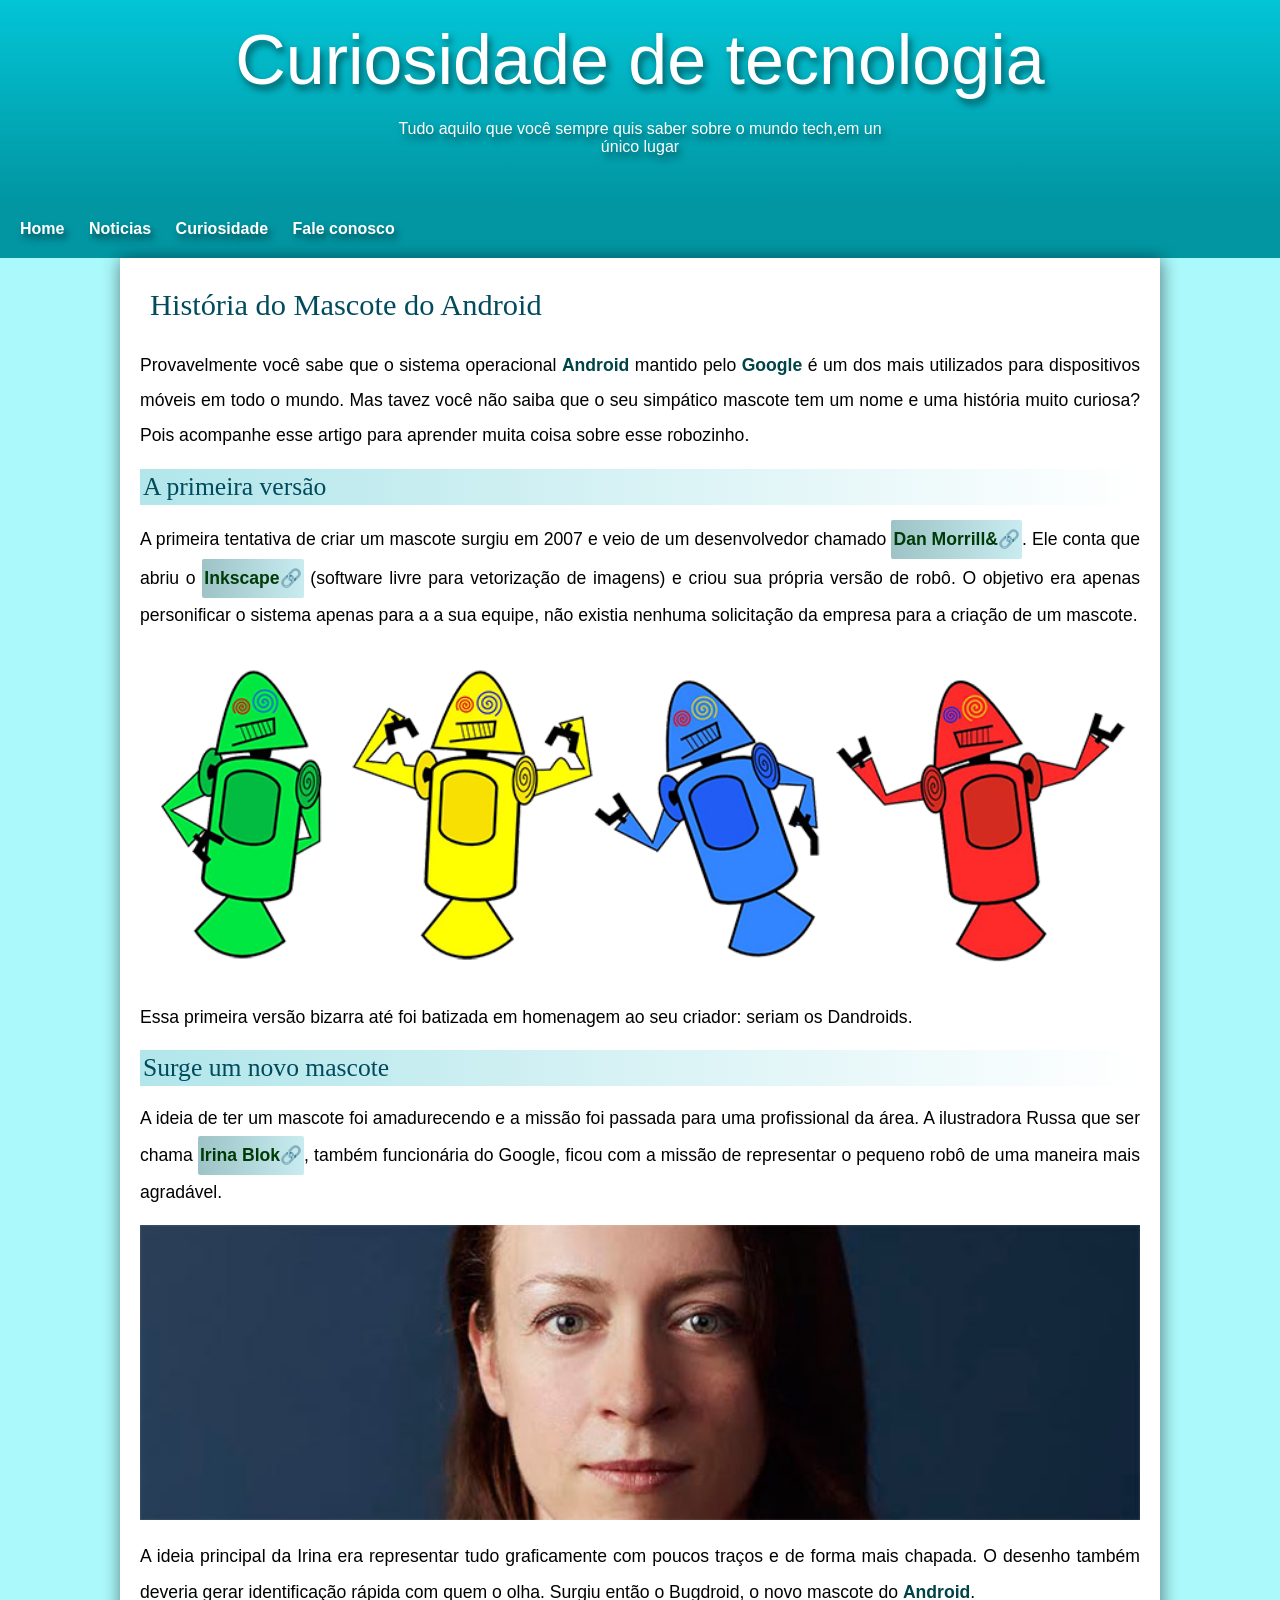
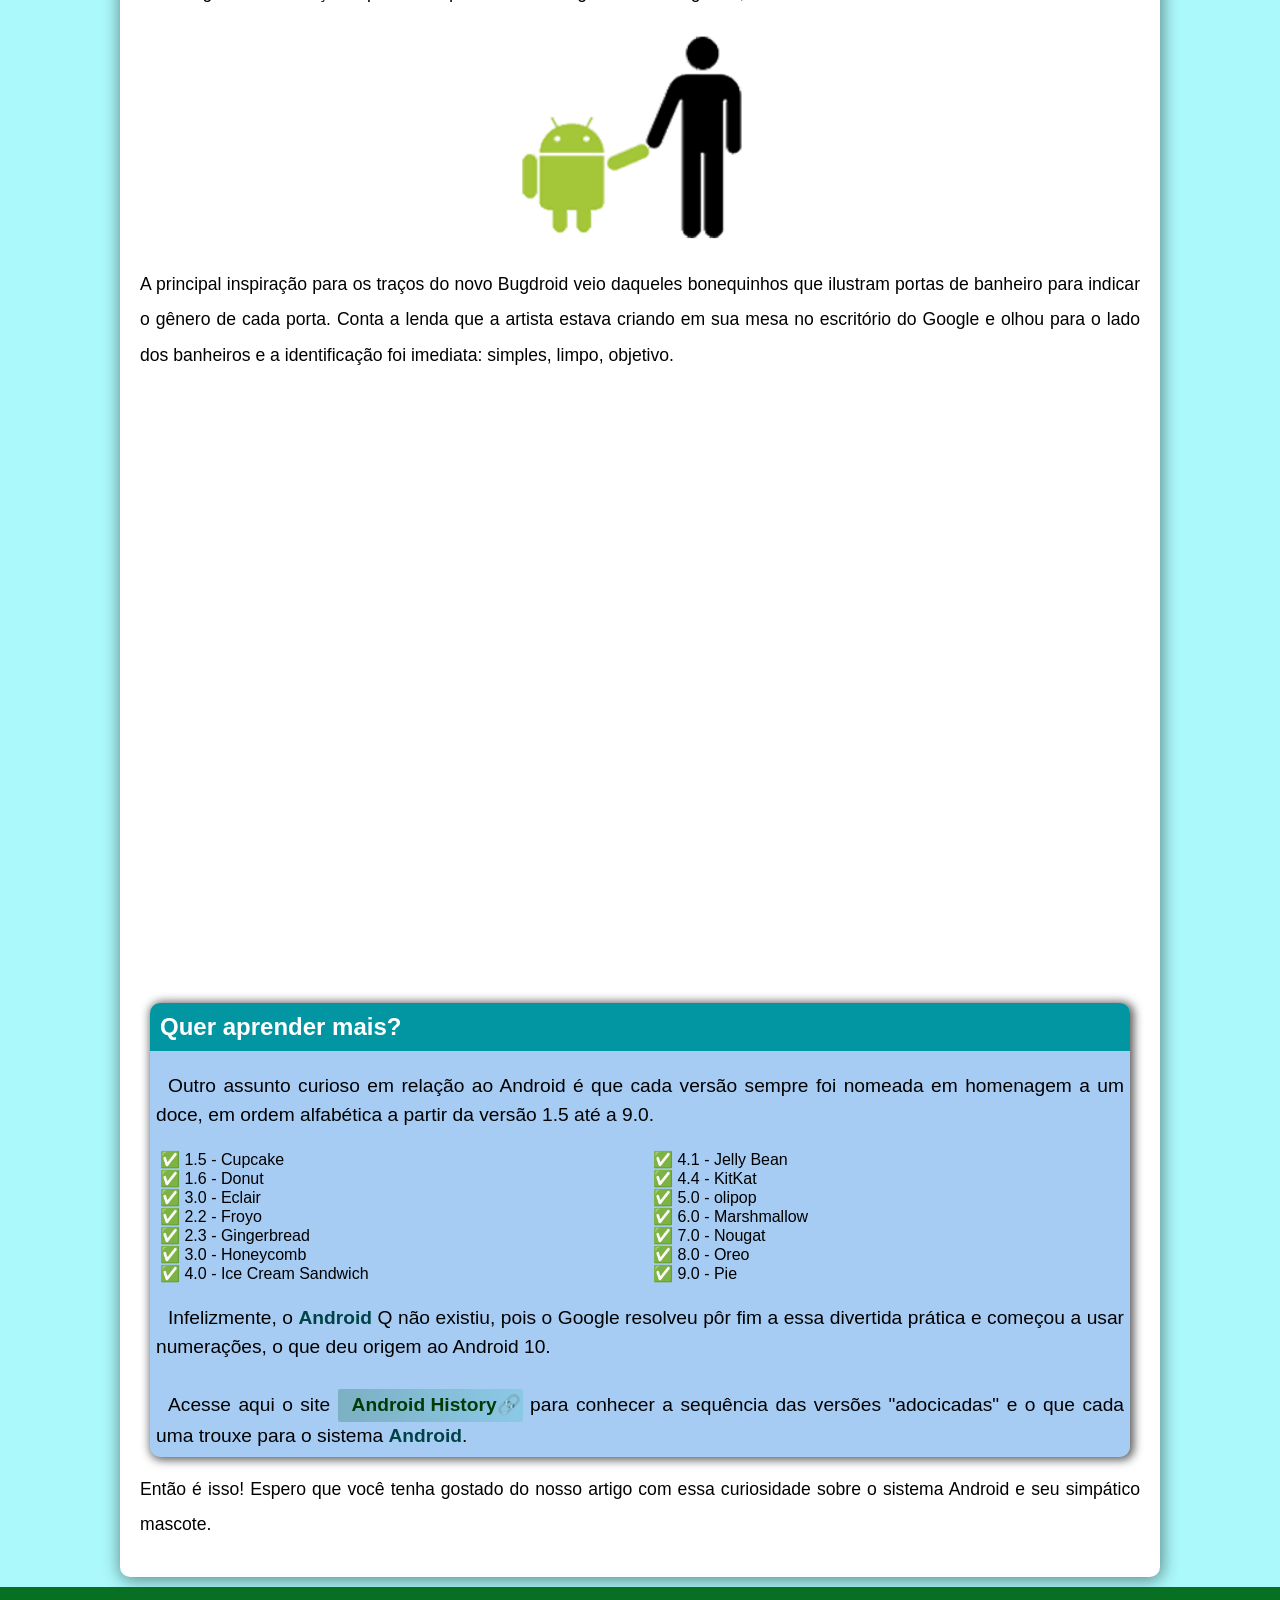
==== index.html @ 92cd5753 "update" ====
<!DOCTYPE html>
<html lang="pt-br">
<head>
    <meta charset="UTF-8">
    <meta name="viewport" content="width=device-width, initial-scale=1.0">
    <link rel="shortcut icon" href="imagens/favicon.ico" type="image/x-icon">
    <link rel="stylesheet" href="estilo/style.css">
    <title>Como surgiu o mascote do Android?</title>

</head>
<body>
    <header>
        <h1>Curiosidade de tecnologia</h1>
        <p>Tudo aquilo que você sempre quis saber sobre o mundo tech,em un único lugar</p>
    </header>
    <nav>
        <a href="#">Home</a>
        <a href="#">Noticias</a>
        <a href="#">Curiosidade</a>
        <a href="#">Fale conosco</a>
    </nav>
    <main>
        <article>
            <h1>História do Mascote do Android</h1>

            <p>Provavelmente você sabe que o sistema operacional <strong>Android</strong>   mantido pelo <strong>Google</strong> é um dos mais utilizados para dispositivos móveis em todo o mundo. Mas tavez você não saiba que o seu simpático mascote tem um nome e uma história muito curiosa? Pois acompanhe esse artigo para aprender muita coisa sobre esse robozinho.</p>

             <h2>A primeira versão</h2>

              <p>A primeira tentativa de criar um mascote surgiu em 2007 e veio de um desenvolvedor chamado <a class="externo" href="https://androidcommunity.com/dan-morrill-shows-us-the-android-mascot-that-almost-was-20130103/" target="_blank" >Dan Morrill&</a>. Ele conta que abriu o <a class="externo" href="https://inkscape.org/pt-br/" target="_blank" >Inkscape</a> (software livre para vetorização de imagens) e criou sua própria versão de robô. O objetivo era apenas personificar o sistema apenas para a a sua equipe, não existia nenhuma solicitação da empresa para a criação de um mascote.</p>

               <picture>
                <source media="(max-width:600px)" srcset="imagens/dan-droids-pq.png">
              <img src="imagens/dan-droids.png" alt="">
              </picture>

               <p>Essa primeira versão bizarra até foi batizada em homenagem ao seu criador: seriam os Dandroids.</p> 

               <h2>Surge um novo mascote</h2>

              <p>A ideia de ter um mascote foi amadurecendo e a missão foi passada para   uma profissional da área. A ilustradora Russa que ser chama <a class="externo" href="https://www.irinablok.com" target="_blank" >Irina Blok</a>, também funcionária do Google, ficou com a missão de representar o pequeno robô de uma maneira mais agradável.</p>

              <picture>
                <source media="(max-width:600px )" srcset="imagens/irina-blok-pq.jpg">
              <img src="imagens/irina-blok.jpg" alt="">
           </picture>
        
           <p>A ideia principal da Irina era representar tudo graficamente com poucos traços e de forma mais chapada. O desenho também deveria gerar identificação rápida com quem o olha. Surgiu então o Bugdroid, o novo mascote do <strong>Android</strong>.</p>

           <picture>
          
               <img class="pq" src="imagens/bugdroid.png" alt="imagem">
           </picture>

           <p>A principal inspiração para os traços do novo Bugdroid veio daqueles bonequinhos que ilustram portas de banheiro para indicar o gênero de cada porta. Conta a lenda que a artista estava criando em sua mesa no escritório do Google e olhou para o lado dos banheiros e a identificação foi imediata: simples, limpo, objetivo.</p>

          <div class="video"><iframe width="560" height="315" src="https://www.youtube.com/embed/l2UDgpLz20M" title="YouTube video player" frameborder="0" allow="accelerometer; autoplay; clipboard-write; encrypted-media; gyroscope; picture-in-picture; web-share" allowfullscreen></iframe></div>
        
            <aside>
                <h3>Quer aprender mais? </h3>
             
                     <p>Outro assunto curioso em relação ao Android é que cada versão sempre foi nomeada em homenagem a um doce, em ordem alfabética a partir da versão 1.5 até a 9.0.</p>
                    
                     <ul >

                         <li>1.5 - <abbr  title="Bolinho">Cupcake</abbr> </li>
                         <li>1.6 - <abbr title="rosquinha">Donut</abbr></li>
                         <li>3.0 - <abbr title="
                            Clarão">Eclair</abbr></li>
                         <li>2.2 - <abbr title="Froyo">Froyo</abbr></li>
                         <li>2.3 - <abbr title="
                            Pão de gengibre">Gingerbread</abbr></li>
                         <li>3.0 - <abbr title="Favo de mel
                            ">Honeycomb</abbr></li>
                         <li>4.0 - <abbr title="Sanduíche de sorvete">Ice Cream Sandwich</abbr></li>
                         <li>4.1 - <abbr title="
                            Jujuba">Jelly Bean</abbr></li>
                         <li>4.4 - <abbr title="
                            Atrito">KitKa</abbr>t</li>
                         <li>5.0 - <abbr title="olipop">olipop</abbr></li>
                         <li>6.0 - <abbr title="Marshmallow">Marshmallow</abbr></li>
                         <li>7.0 - <abbr title="torrone">Nougat</abbr></li>
                         <li>8.0 - <abbr title="Oreo" >Oreo</abbr></li>
                         <li>9.0 -<abbr title="torta"> Pie</abbr></li>
                     </ul>
                     <p>Infelizmente, o <strong>Android</strong> Q não existiu, pois o Google resolveu pôr fim a essa divertida prática e começou a usar numerações, o que deu origem ao Android 10.</p>
           
                 
                        <p> Acesse aqui o site <a class="externo" href="https://www.android.com/intl/pt-BR_br/what-is-android/" target="_blank" >Android History</a> para conhecer a sequência das versões "adocicadas" e o que cada uma trouxe para o sistema <strong>Android</strong>.</p>
             
         </aside>
        

       <p> Então é isso! Espero que você tenha gostado do nosso artigo com essa curiosidade sobre o sistema Android e seu simpático mascote.</p>
    </article>
</main>
    <footer>
        <p>Site criado por Luiz waldeck </p>
    </footer>
   
    
</body>
</html>
---- estilo/style.css ----
@charset "UTF-8";
    @import url('https://fonts.googleapis.com/css2?family=Bebas+Neue&display=swap');
    @import url('https://fonts.googleapis.com/css2?family=Tektur&display=swap');
    @import url('https://fonts.googleapis.com/css2?family=Inter&display=swap');
    @font-face{
    font-family: idroid;
    src: url(..fontes/idroid.otf) format(opentype) ;
    font-weight: normal; 
}

:root{
    --cor1:#A6CCF4;
    --cor2:#0296A3;
    --cor3:#2C4E73;
    --cor4:rgb(7, 112, 34); 
    --cor5:#02C5D6;
    --cor6:#150EE6;
    --cor7:#ABF9FB;
    --cor-08:#07afbe50;

    --font-padrao:Arial,Verdana,Helvetica,sans-serif;
    --font-destaque:'Bebas Neue',sans-serif;
    --font-android: idroid;
    --font-h1:'Tektur', Helvetica;
    --font-p:Inter,sans-serif;

}

*{
    margin: 0%;
    padding: 0%;
}


body{
    background-color: var(--cor7);
    font-family: var(--font-padrao)
    
}
header{
    background-image:linear-gradient(to bottom,var(--cor5),var(--cor2));
    min-height:160px;
    text-align: center;
    padding: 20px;
    text-shadow: 3px 5px 7px  rgba(0, 0, 0, 0.5);
}
header > p{
    color: white;
    font: var(--font-padrao);
    max-width: 500px;
    margin: auto;
    margin-top: 20px;
}
header > h1{
    font-family: var(--font-padrao);
    color: white;
    font-size: 70px;
    text-shadow: 3px 5px 7px  rgba(0, 0, 0, 0.5);
    font-weight: normal;
   
}
nav{
    background-color: var(--cor2);
    padding: 10px;
  
    
}
.w3rcontainer{
    border: 1px solid #cccfdb;
    border-radius: 2px
}
nav  a{
    
    text-decoration: none;
    padding: 10px;
    text-shadow: 3px 5px 7px  rgba(0, 0, 0, 0.5);
    color: white;
    font:var(--font-destaque);
    font-weight: bold;
    border-radius: 4px;
    position: relative;
    display: inline-block;
   

    
   
}
nav > a:hover{
    
    color: #0D4547;   
    
}
nav > a::after{
    content: '';
    position: absolute;
    width: 100%;
    transform: scaleX(0);
    height: 3px;
    bottom:5px;
    left: 0;
    background-color: #feffff9c;
    transform-origin: bottom right;
    transition: transform 0.25s ease-out;
  
}
nav > a:hover:after{
    transform: scaleX(1);
    transform-origin: bottom left;
}
nav >a:active{
    background-color:#30666b9c;
    color: #051c1d;
    
}
.externo::after{
    content: '\1F517';
}

main{
    background-color: white;
    min-width: 300px;
    max-width: 1000px;
    margin: auto;
    padding: 20px;
    box-shadow: 1px 2px 17px 1px rgba(0, 0, 0, 0.466);
    margin-bottom: 10px;
    border-radius: 0px 0px 10px 10px;
   
}
main  h1{
    color: #014B5C;
    font-family: var(--font-android);
    font-size: 1.9em;
    padding: 10px;
    min-width: 550px;
    font-weight: normal
    ;
    
   
   
}
main h2{
    font-family: var(--font-android);
    color: #014B5C;
    padding: 3px;
    background-image:linear-gradient(to right,var(--cor-08),transparent);
    font-weight: normal;
    font-size: 1.6em;
}
main p{
    font:var(--font-p);
    font-weight: 500;
    text-align: justify;
    margin: 15px 0px;
    line-height: 2em;
    font-size: 1.1em;
}
main strong{
    color: #004347;
    font-weight: bolder;
 
}
abbr{
    text-decoration: none;
}
main a{
    text-decoration: none;
    background-image:linear-gradient(to left,#4fc2cc50,#639fa59f);
    padding: 2px;
    border-radius: 2px;
    color:#003B07 ;
    transition: transform .2s;
    font-weight: bolder;
    display: inline-block;

}
main a:hover{
    text-decoration: underline;
    color: #013111;
   transform:scale(.9) ;

}

main img{
    width: 100%;
   
}
main img.pq{
    max-width: 350px;
    display: block;
    margin: auto;

}
div.video{
    
    padding: 20px;
    padding-bottom: 56.5%;
    position: relative;
    margin: 0px -20px 30px -20px;
    
}
div.video > iframe {
    position: absolute;
    top: 10%;
    left: 10%;
    width: 80%;
    height: 80%;

}

aside{
    background-color: var(--cor1);
    margin: 10px;
    border-radius: 10px;
    box-shadow: 2px 1px 10px 2px rgb(0 0 0 / 64%);

   
}
aside h3{
    background-color: var(--cor2);
    padding: 10px;
    border-radius: 10px 10px 0px 0px ;
    color: white;
    font:var(--font-p);
    font-weight: bolder;
    font-size: 1.5em;  
}
aside p{
    padding: 6px;
    text-indent: 12px;
    text-align: justify;
    font: var(--font-p);
    font-size: 1.2em;
    line-height: 1.5em;
}
aside > ul{
    list-style-position: inside;
    columns: 2;
    margin-left: 10px;
    list-style-type: '\2705\00A0';
}
footer{
    background-color: var(--cor4);
    text-align: center;
    padding: 10px 0px 5px 0px;
    color: white;
    font: var(--font-p);
    font-weight: bold;
    font-size: 1.2em;
}
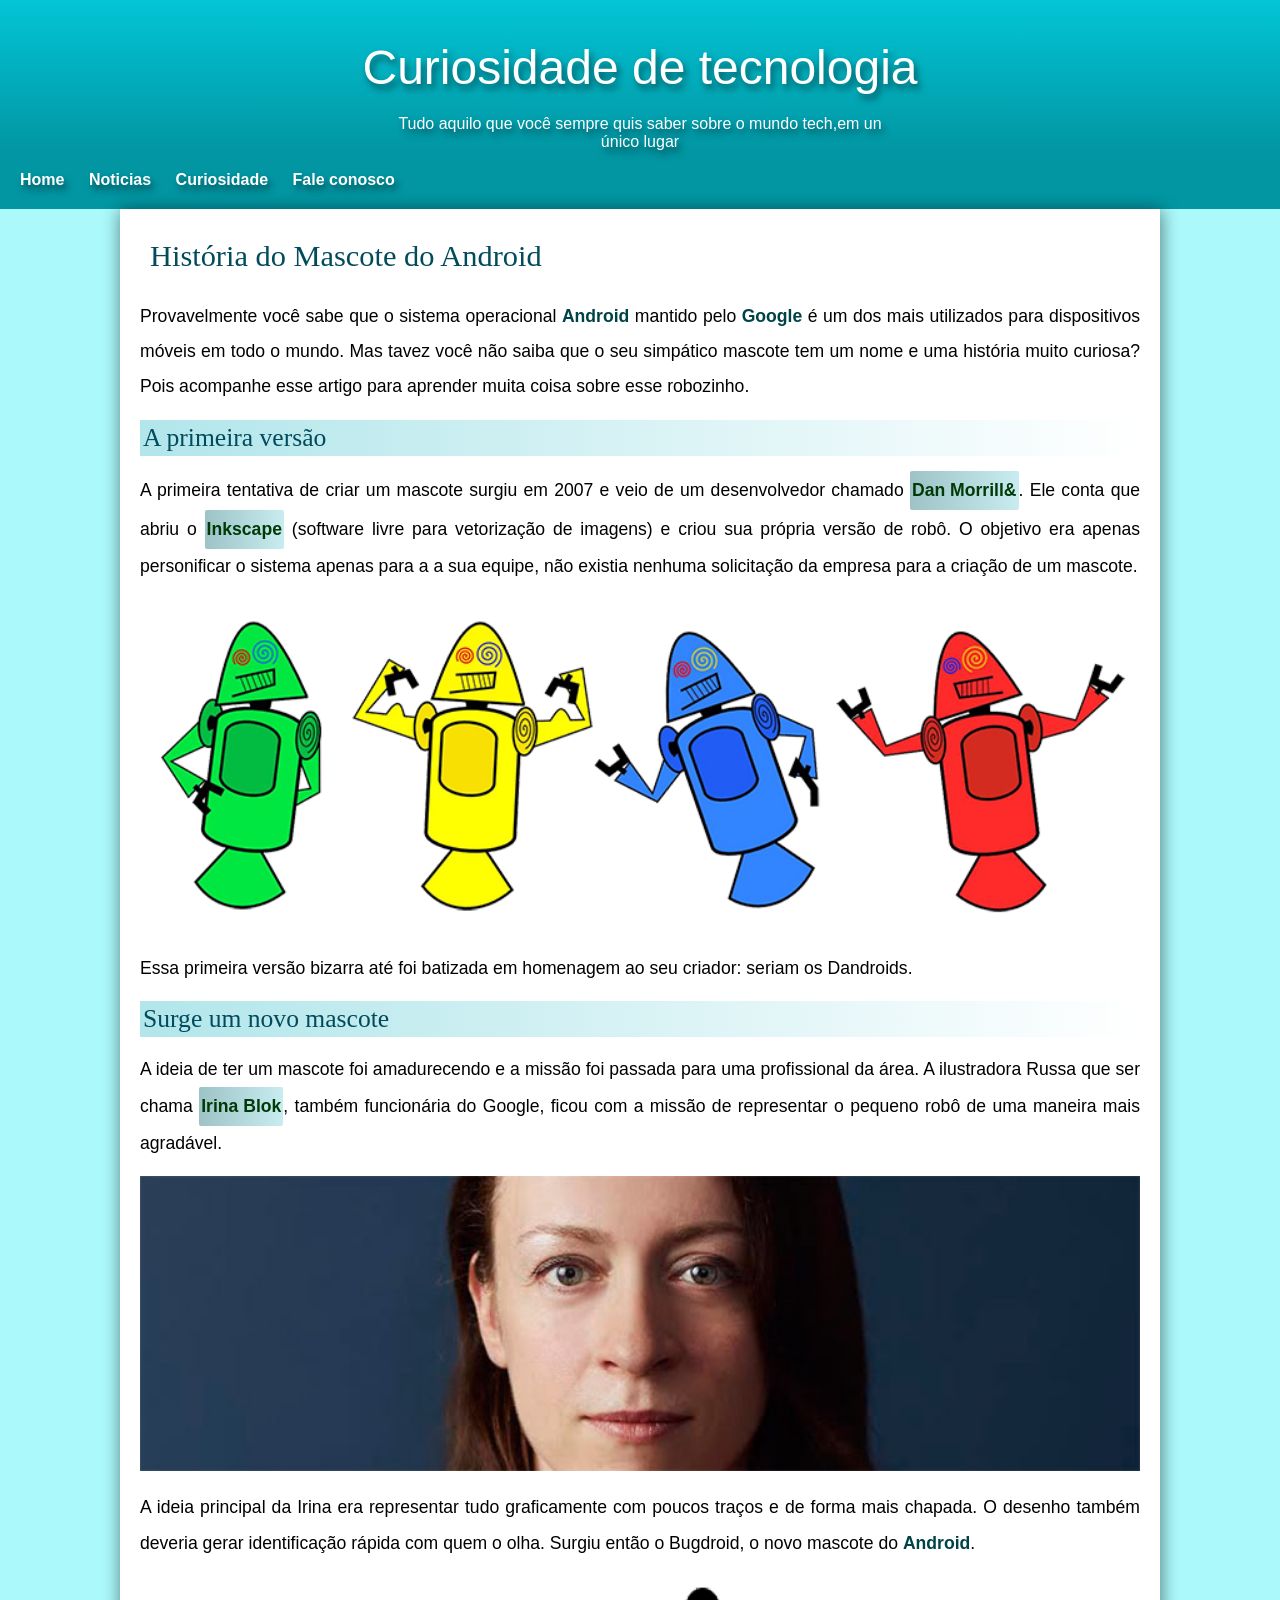
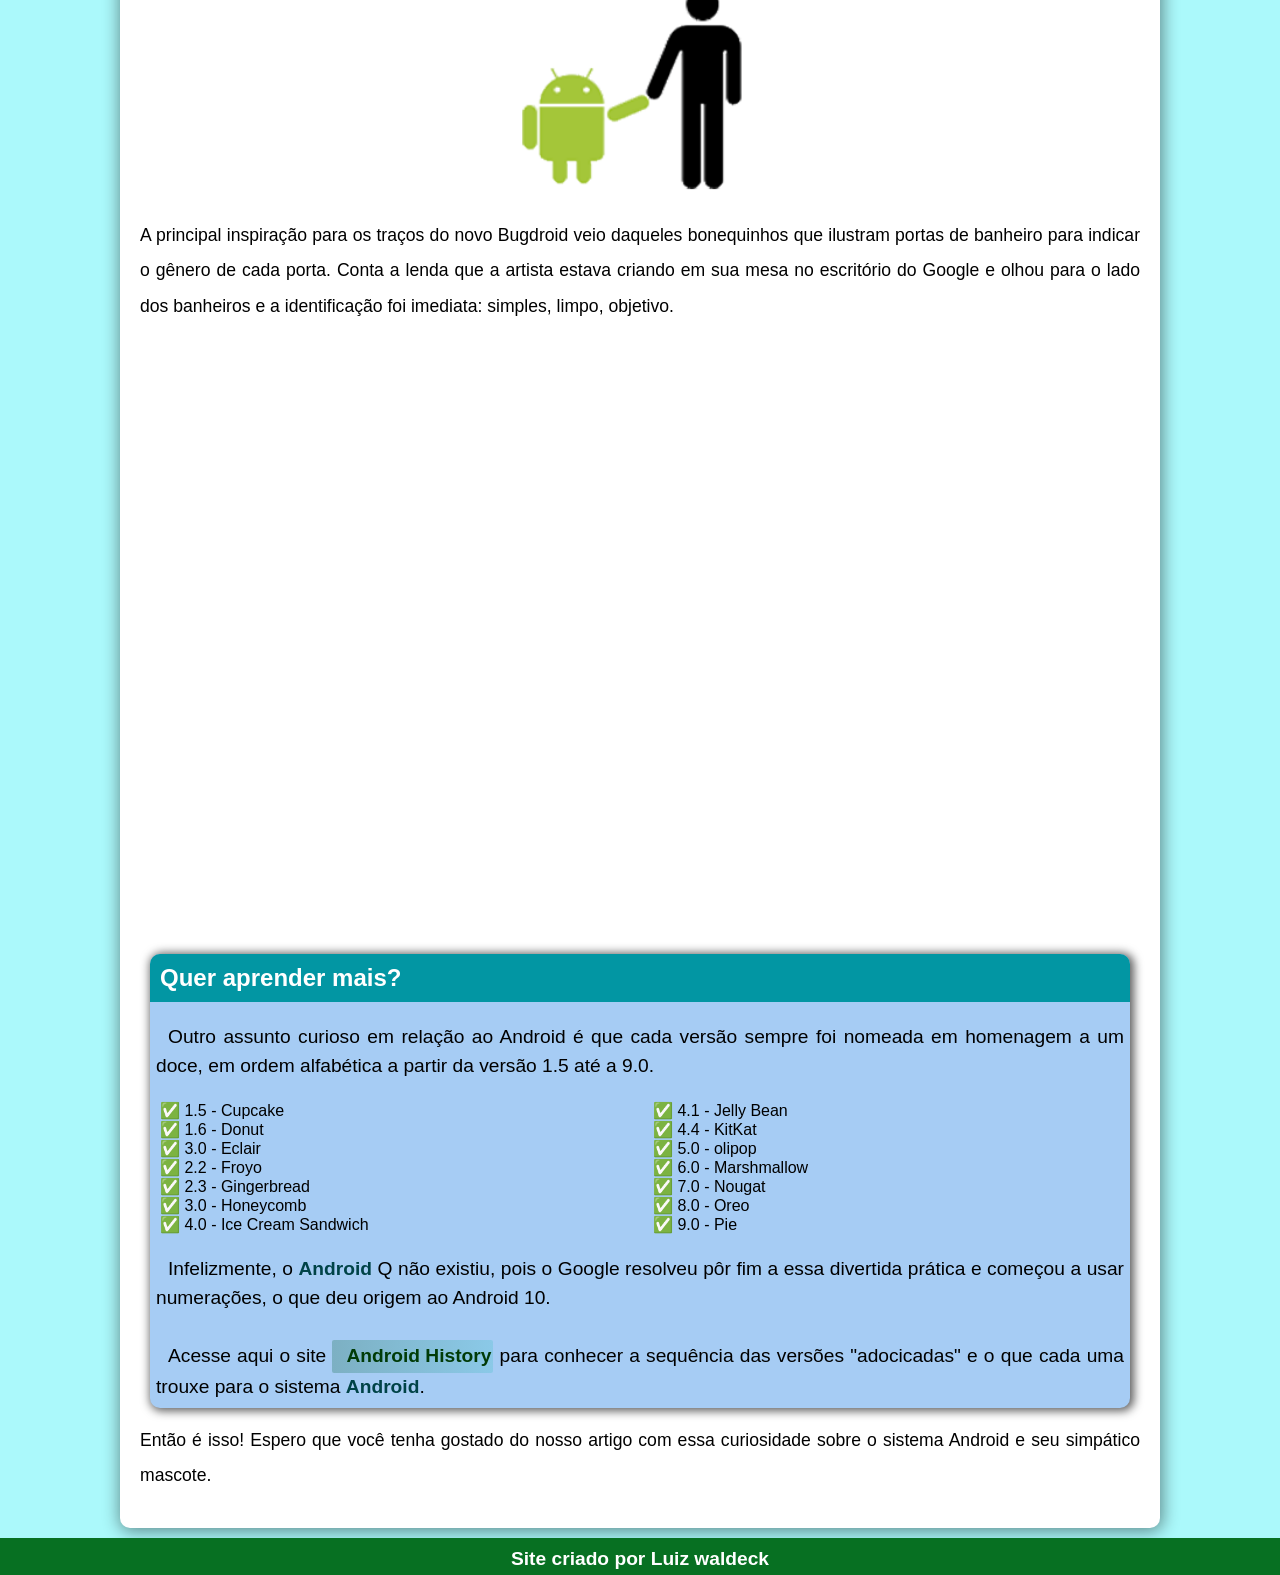
==== commit 61963bc1: "update" ====
--- a/index.html
+++ b/index.html
@@ -93,7 +93,7 @@
 
        <p> Então é isso! Espero que você tenha gostado do nosso artigo com essa curiosidade sobre o sistema Android e seu simpático mascote.</p>
     </article>
-</main>
+    </main>
     <footer>
         <p>Site criado por Luiz waldeck </p>
     </footer>
--- a/estilo/style.css
+++ b/estilo/style.css
@@ -39,24 +39,29 @@
 }
 header{
     background-image:linear-gradient(to bottom,var(--cor5),var(--cor2));
-    min-height:160px;
+    
     text-align: center;
-    padding: 20px;
+    padding-top: 40px;
     text-shadow: 3px 5px 7px  rgba(0, 0, 0, 0.5);
+    margin: 0px;
 }
 header > p{
     color: white;
     font: var(--font-padrao);
     max-width: 500px;
     margin: auto;
-    margin-top: 20px;
+    padding-right: 10px;
+    padding-left: 10px;
 }
 header > h1{
     font-family: var(--font-padrao);
     color: white;
-    font-size: 70px;
+    font-size: 3em;
     text-shadow: 3px 5px 7px  rgba(0, 0, 0, 0.5);
     font-weight: normal;
+    margin-bottom: 20px;
+    
+
    
 }
 nav{
@@ -65,10 +70,7 @@
   
     
 }
-.w3rcontainer{
-    border: 1px solid #cccfdb;
-    border-radius: 2px
-}
+
 nav  a{
     
     text-decoration: none;
@@ -90,31 +92,7 @@
     color: #0D4547;   
     
 }
-nav > a::after{
-    content: '';
-    position: absolute;
-    width: 100%;
-    transform: scaleX(0);
-    height: 3px;
-    bottom:5px;
-    left: 0;
-    background-color: #feffff9c;
-    transform-origin: bottom right;
-    transition: transform 0.25s ease-out;
-  
-}
-nav > a:hover:after{
-    transform: scaleX(1);
-    transform-origin: bottom left;
-}
-nav >a:active{
-    background-color:#30666b9c;
-    color: #051c1d;
-    
-}
-.externo::after{
-    content: '\1F517';
-}
+
 
 main{
     background-color: white;
@@ -132,7 +110,7 @@
     font-family: var(--font-android);
     font-size: 1.9em;
     padding: 10px;
-    min-width: 550px;
+    min-width: 300px;
     font-weight: normal
     ;
     
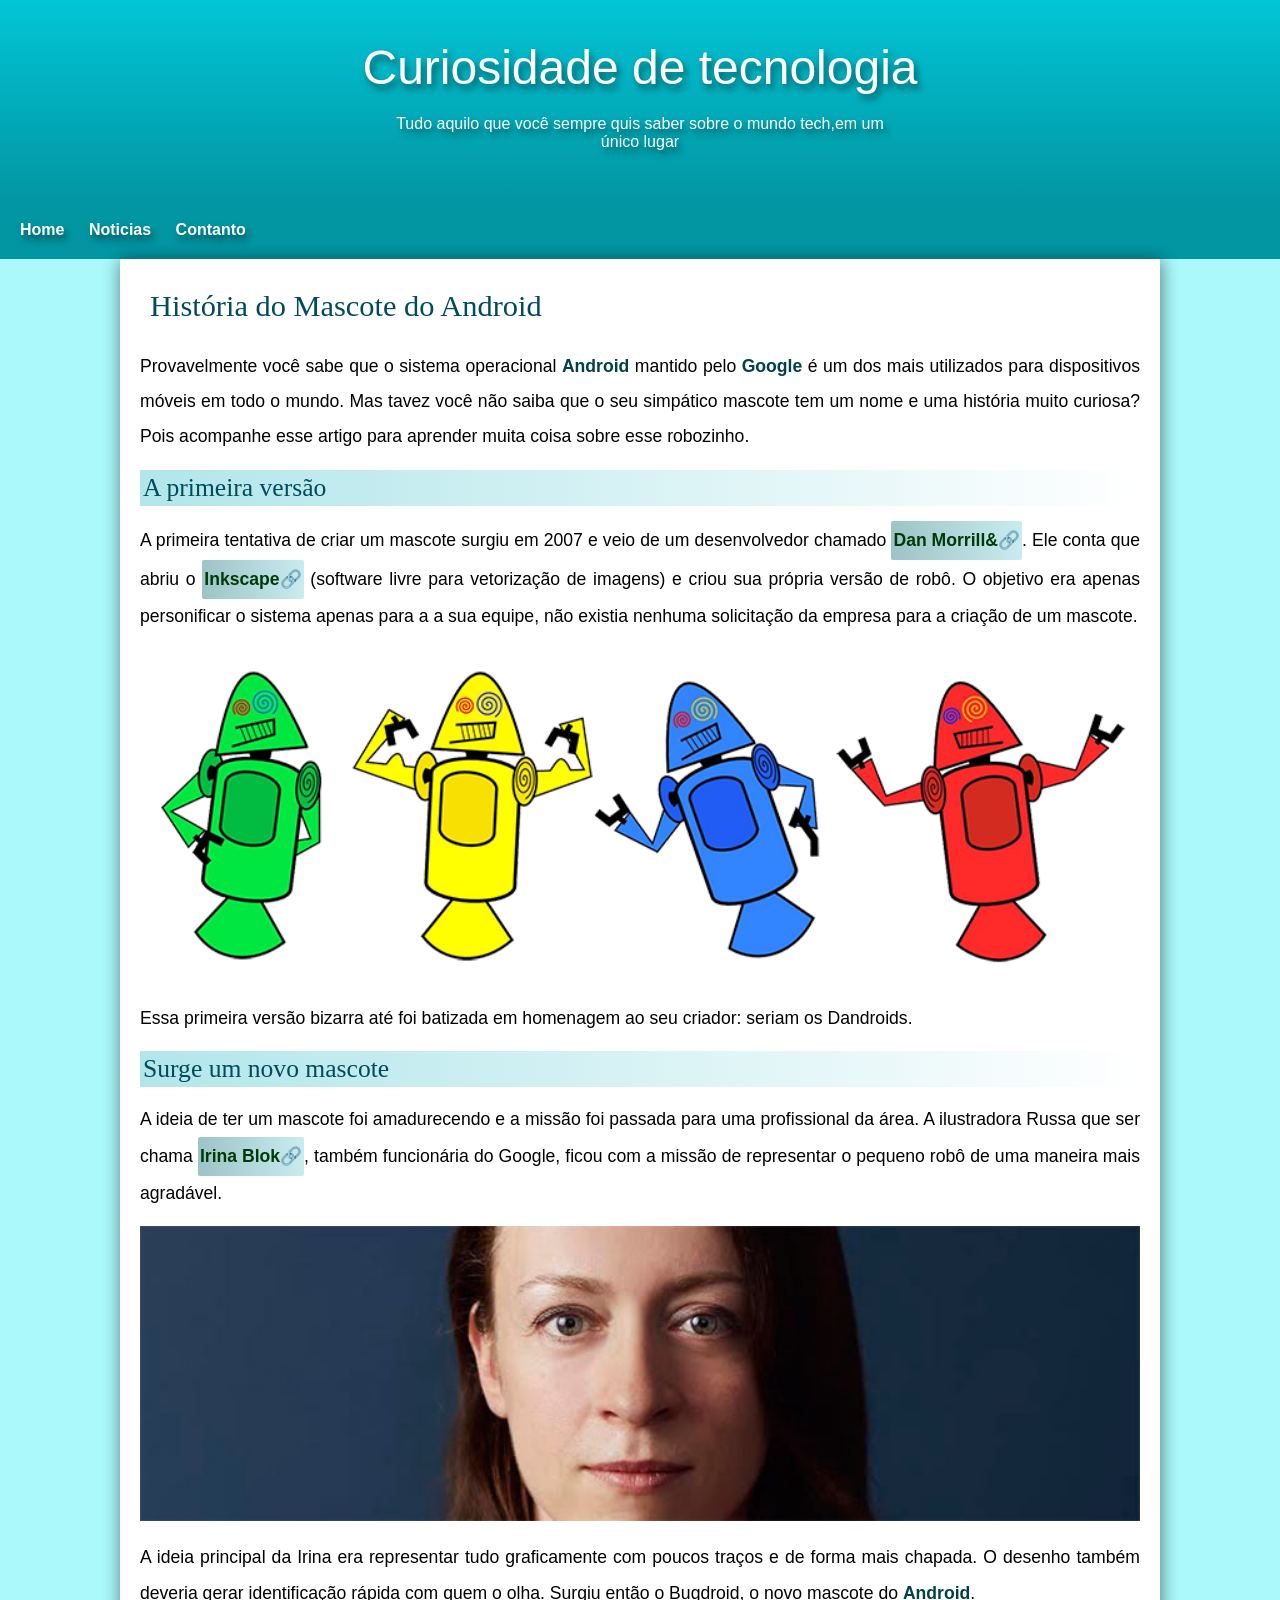
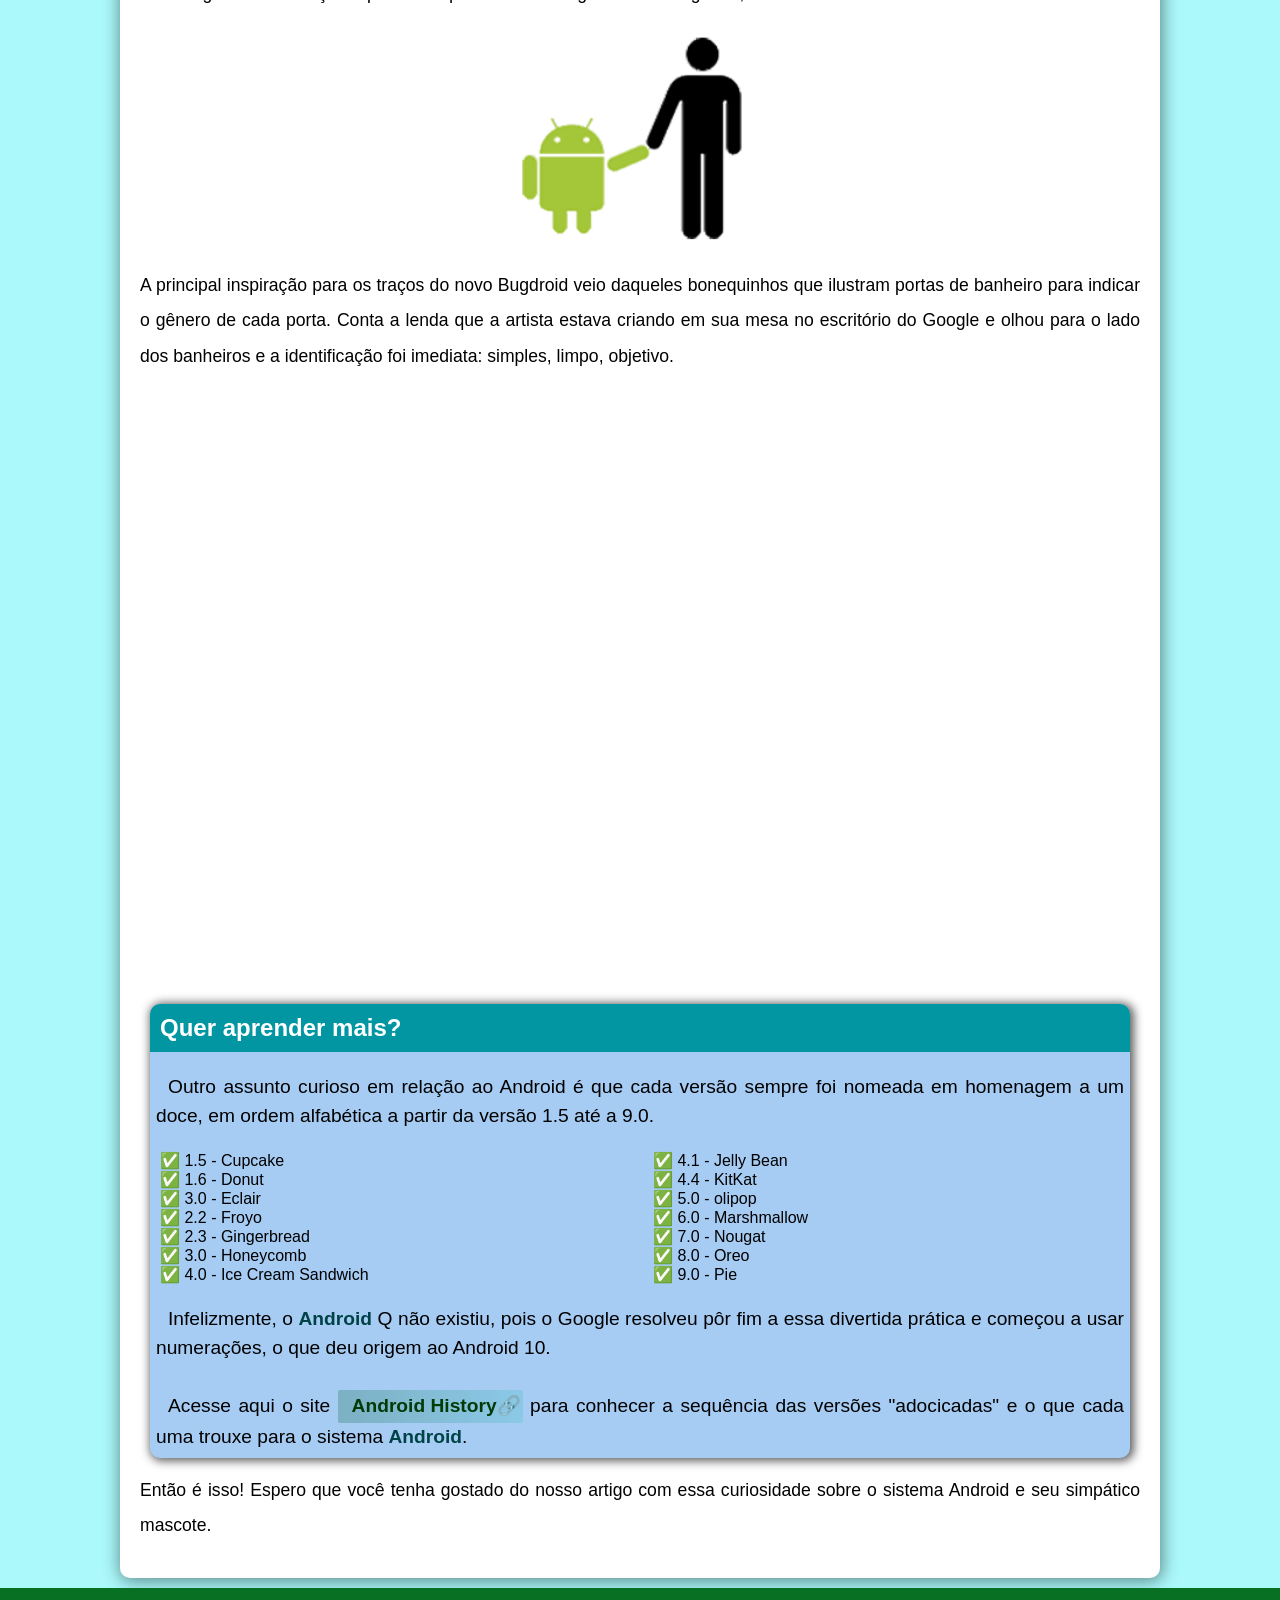
==== commit b670ae3f: "resolvendo problema" ====
--- a/index.html
+++ b/index.html
@@ -11,13 +11,12 @@
 <body>
     <header>
         <h1>Curiosidade de tecnologia</h1>
-        <p>Tudo aquilo que você sempre quis saber sobre o mundo tech,em un único lugar</p>
+        <p>Tudo aquilo que você sempre quis saber sobre o mundo tech,em um único lugar</p>
     </header>
     <nav>
         <a href="#">Home</a>
         <a href="#">Noticias</a>
-        <a href="#">Curiosidade</a>
-        <a href="#">Fale conosco</a>
+        <a href="#">Contanto</a>
     </nav>
     <main>
         <article>
--- a/estilo/style.css
+++ b/estilo/style.css
@@ -39,11 +39,9 @@
 }
 header{
     background-image:linear-gradient(to bottom,var(--cor5),var(--cor2));
-    
+    min-height:150px;
     text-align: center;
     padding-top: 40px;
-    text-shadow: 3px 5px 7px  rgba(0, 0, 0, 0.5);
-    margin: 0px;
 }
 header > p{
     color: white;
@@ -52,6 +50,8 @@
     margin: auto;
     padding-right: 10px;
     padding-left: 10px;
+    padding-bottom: 50px;
+    text-shadow: 3px 5px 7px  rgba(0, 0, 0, 0.5);
 }
 header > h1{
     font-family: var(--font-padrao);
@@ -89,8 +89,12 @@
 }
 nav > a:hover{
     
-    color: #0D4547;   
-    
+    color: #0D4547; 
+     
+    
+}
+a.externo::after{
+    content: '\1F517';
 }
 
 
@@ -111,11 +115,8 @@
     font-size: 1.9em;
     padding: 10px;
     min-width: 300px;
-    font-weight: normal
-    ;
-    
-   
-   
+    font-weight: normal;
+ 
 }
 main h2{
     font-family: var(--font-android);
@@ -153,7 +154,7 @@
 
 }
 main a:hover{
-    text-decoration: underline;
+    text-decoration: none;
     color: #013111;
    transform:scale(.9) ;
 
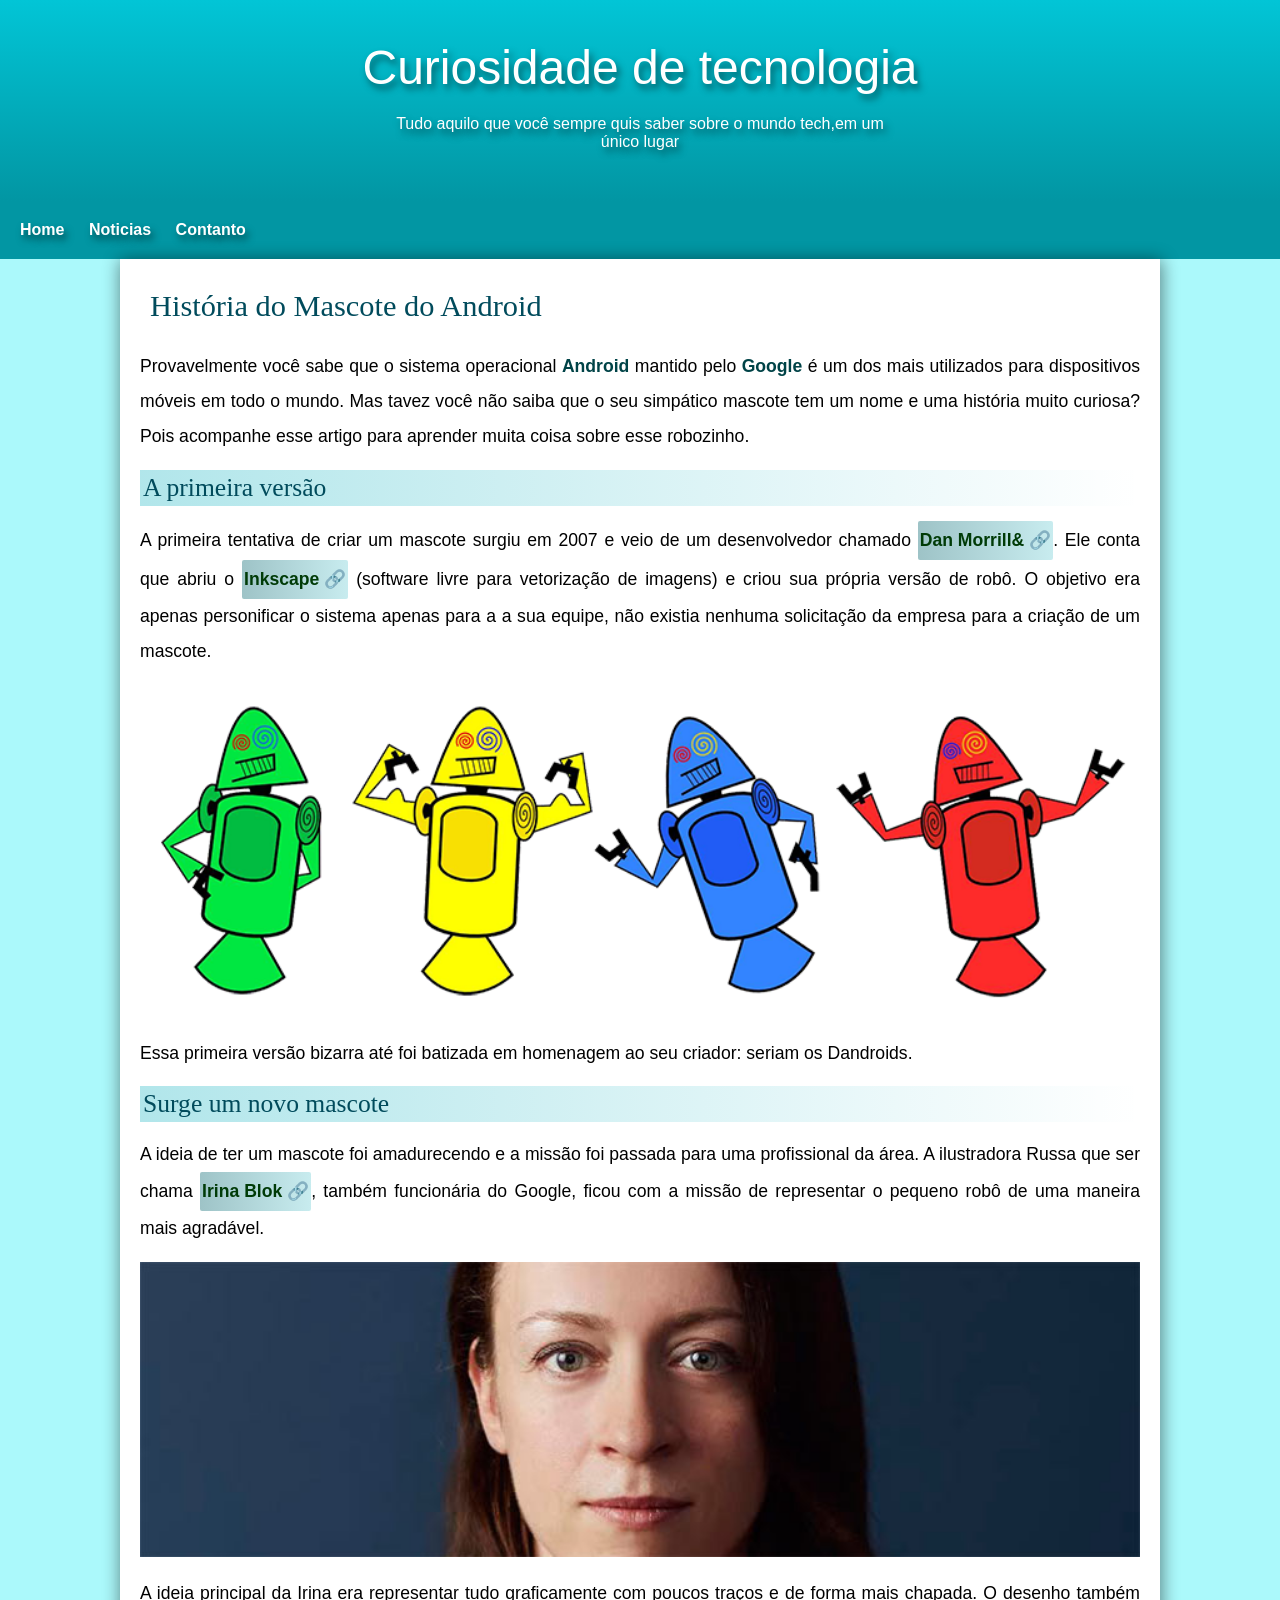
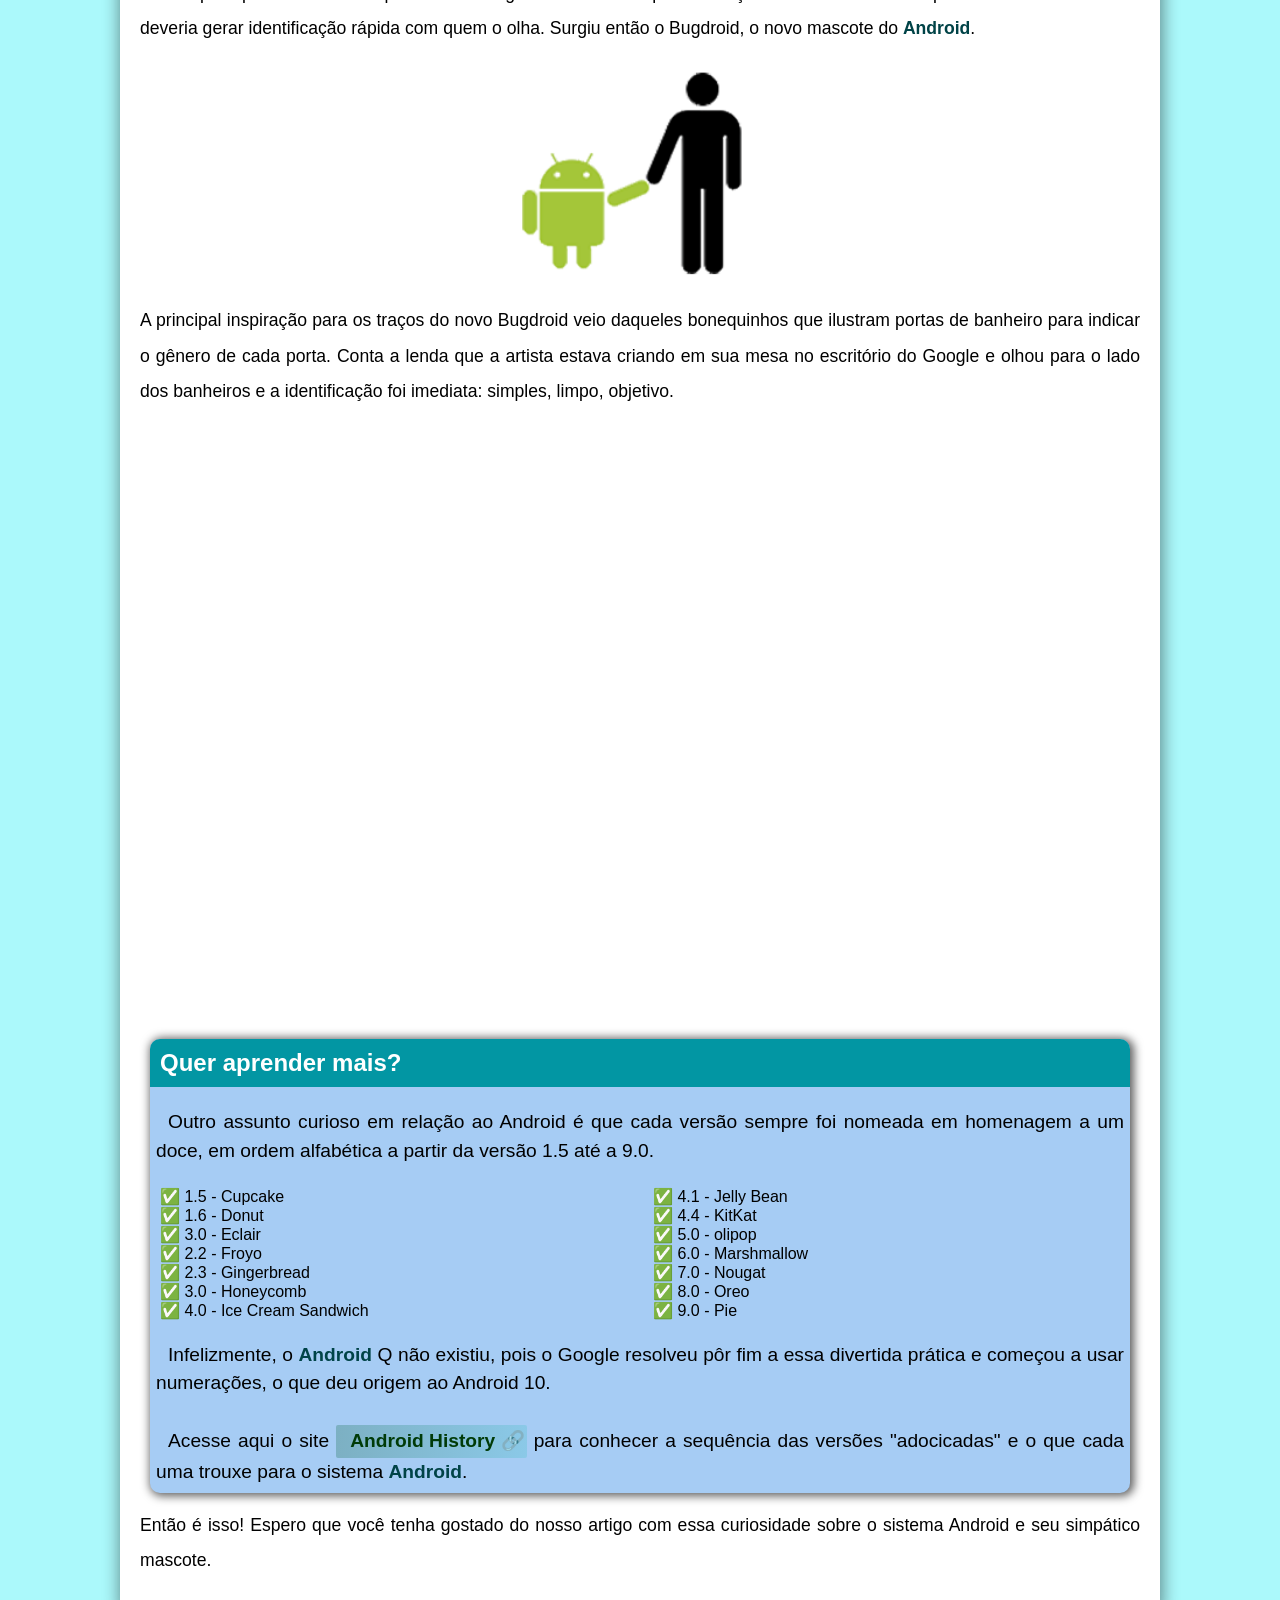
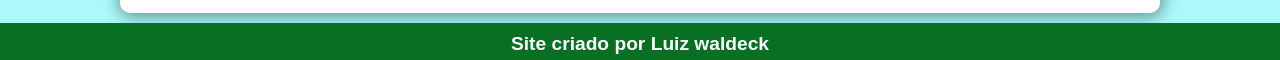
==== commit 234fdd5c: "atualizações" ====
--- a/index.html
+++ b/index.html
@@ -14,9 +14,9 @@
         <p>Tudo aquilo que você sempre quis saber sobre o mundo tech,em um único lugar</p>
     </header>
     <nav>
-        <a href="#">Home</a>
-        <a href="#">Noticias</a>
-        <a href="#">Contanto</a>
+        <a class="anima" href="#">Home</a>
+        <a class="anima" href="#">Noticias</a>
+        <a class="anima" href="#">Contanto</a>
     </nav>
     <main>
         <article>
--- a/estilo/style.css
+++ b/estilo/style.css
@@ -89,13 +89,43 @@
 }
 nav > a:hover{
     
-    color: #0D4547; 
-     
-    
-}
+    color: #0D4547;
+    display: inline-block;
+    position: relative;
+    color: white; 
+    
+
+}
+
+.w3rcontainer{
+    border: 1px solid #cccfdb;
+    border-radius: 2px;
+}
+nav >a::after{
+    content: '';
+    position: absolute;
+    width: 100%;
+    transform: scaleX(0);
+    height: 2px;
+    bottom: 5px;
+    left: 0;
+    background-color: white;
+    transform-origin: center;
+    transition:  transform 0.25s ease-out; 
+    
+}
+nav >a:hover:after{
+    transform: scaleX(1);
+    transform-origin: center;
+}
+nav >a:active{
+    color: rgb(197, 197, 197);
+}
+
 a.externo::after{
-    content: '\1F517';
-}
+    content: '\00A0\1F517';
+}
+
 
 
 main{
